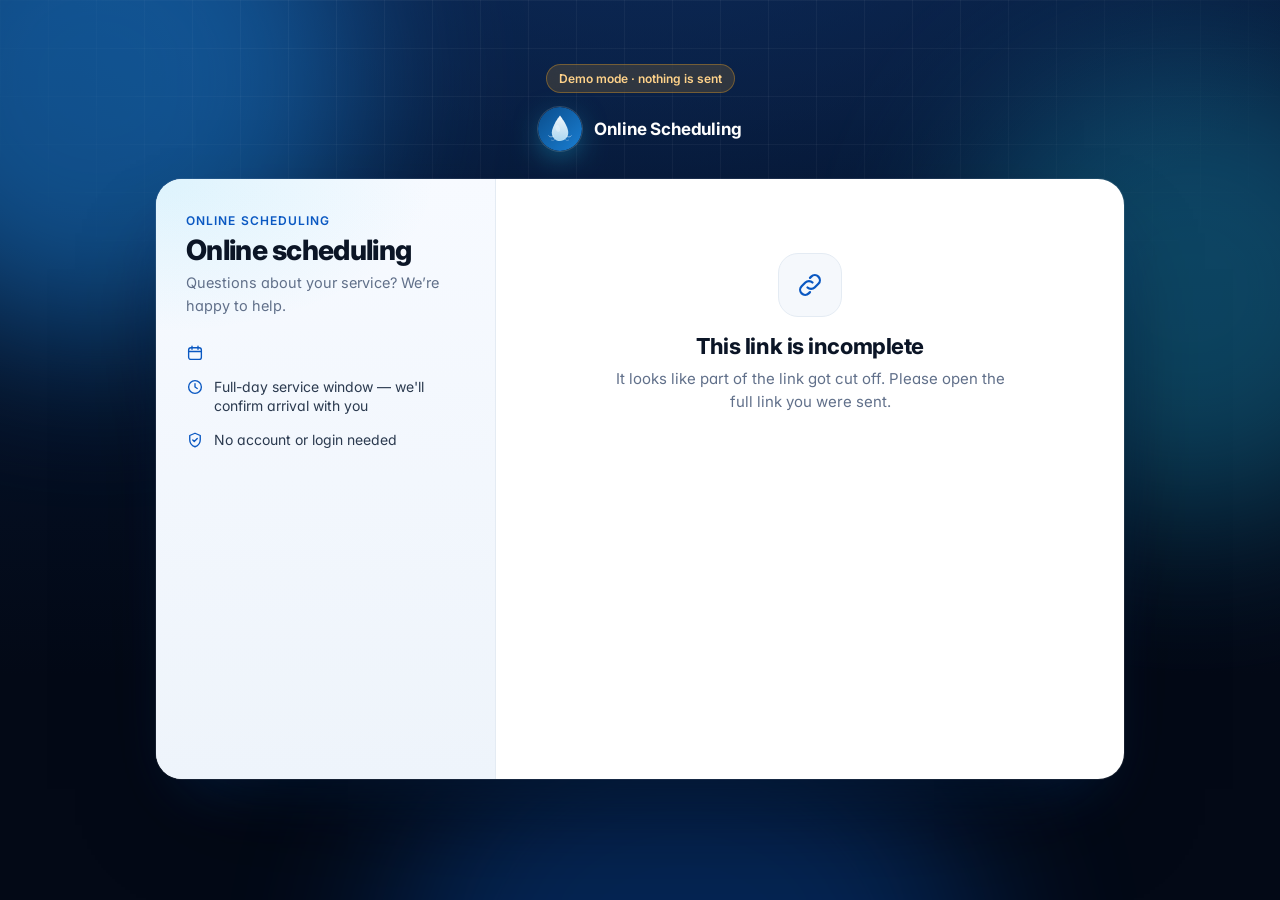
==== book/index.html @ 445a1184 "Add Scheduler + customer booking page (Calendly-style day picker) Owner app at /scheduler/: set work" ====
<!DOCTYPE html>
<html lang="en">
<head>
  <meta charset="UTF-8">
  <meta name="viewport" content="width=device-width, initial-scale=1.0, viewport-fit=cover">
  <meta name="theme-color" content="#071a3a">
  <meta name="robots" content="noindex, nofollow">
  <meta name="description" content="Pick the day that works best for your service.">
  <title>Book your service day</title>
  <link rel="icon" type="image/svg+xml" href="../icons/icon.svg">
  <link rel="apple-touch-icon" href="../icons/icon.svg">
  <link rel="preconnect" href="https://fonts.googleapis.com">
  <link rel="preconnect" href="https://fonts.gstatic.com" crossorigin>
  <link rel="stylesheet" href="https://fonts.googleapis.com/css2?family=Inter:wght@400;500;600;700;800&display=swap">
  <link rel="stylesheet" href="style.css">
</head>
<body>
  <div class="backdrop" aria-hidden="true">
    <div class="aurora a1"></div>
    <div class="aurora a2"></div>
    <div class="aurora a3"></div>
    <div class="grid-lines"></div>
  </div>

  <div class="shell">
    <div class="demo-pill" id="demoPill" hidden>Demo mode &middot; nothing is sent</div>
    <header class="brand">
      <img src="../icons/icon.svg" alt="" class="brand-logo" width="44" height="44">
      <div>
        <div class="brand-name" id="bizName">&nbsp;</div>
        <div class="brand-tag" id="bizTag">&nbsp;</div>
      </div>
    </header>

    <main class="card" id="card">
      <!-- Left: context + summary -->
      <aside class="side">
        <div class="side-top">
          <div class="eyebrow" id="greeting">Online scheduling</div>
          <h1 class="side-title" id="sideTitle">Pick your service day</h1>
          <p class="side-text" id="sideText">Choose any open day &mdash; no account, no time slots. We'll take it from there.</p>
          <div class="service-chip" id="serviceChip" hidden>
            <svg viewBox="0 0 24 24" aria-hidden="true"><path d="M12 3c3 4 6 7.2 6 10.5A6 6 0 0 1 6 13.5C6 10.2 9 7 12 3z"/></svg>
            <span id="serviceText"></span>
          </div>
        </div>

        <ul class="meta" id="meta">
          <li>
            <svg viewBox="0 0 24 24" aria-hidden="true"><rect x="3.5" y="5" width="17" height="15.5" rx="3"/><path d="M3.5 10h17M8 3v4M16 3v4"/></svg>
            <span id="windowText">&nbsp;</span>
          </li>
          <li class="meta-extra">
            <svg viewBox="0 0 24 24" aria-hidden="true"><circle cx="12" cy="12" r="8.5"/><path d="M12 7.5V12l3 2"/></svg>
            <span>Full-day service window &mdash; we'll confirm arrival with you</span>
          </li>
          <li class="meta-extra">
            <svg viewBox="0 0 24 24" aria-hidden="true"><path d="M12 3l7 3v5.5c0 4.4-3 8-7 9.5-4-1.5-7-5.1-7-9.5V6l7-3z"/><path d="M9 12l2 2 4-4"/></svg>
            <span>No account or login needed</span>
          </li>
        </ul>

        <div class="side-pick" id="sidePick" hidden>
          <div class="side-pick-label" id="sidePickLabel">Your day</div>
          <div class="side-pick-date" id="sidePickDate"></div>
        </div>

        <a class="side-call" id="sideCall" hidden>
          <svg viewBox="0 0 24 24" aria-hidden="true"><path d="M5 4h3.5l1.7 4.3-2.2 1.4a11 11 0 0 0 6.3 6.3l1.4-2.2L20 15.5V19a1.5 1.5 0 0 1-1.6 1.5A16.5 16.5 0 0 1 3.5 5.6 1.5 1.5 0 0 1 5 4z"/></svg>
          <span>Questions? <strong id="sideCallNum"></strong></span>
        </a>
      </aside>

      <!-- Right: steps -->
      <section class="main" aria-live="polite">

        <!-- Loading -->
        <div class="view" id="view-loading">
          <div class="sk sk-line w40"></div>
          <div class="sk sk-line w70 tall"></div>
          <div class="sk-grid" id="skGrid"></div>
        </div>

        <!-- Step 1: calendar -->
        <div class="view" id="view-calendar" hidden>
          <div class="view-head">
            <div class="eyebrow" id="calEyebrow">Step 1 of 2</div>
            <h2 id="calTitle">Choose your day</h2>
          </div>

          <div class="notice" id="calNotice" hidden></div>

          <div class="month-bar">
            <button class="icon-btn" id="prevMonth" aria-label="Previous month">
              <svg viewBox="0 0 24 24"><path d="M15 6l-6 6 6 6"/></svg>
            </button>
            <div class="month-label" id="monthLabel"></div>
            <button class="icon-btn" id="nextMonth" aria-label="Next month">
              <svg viewBox="0 0 24 24"><path d="M9 6l6 6-6 6"/></svg>
            </button>
          </div>

          <div class="dow" aria-hidden="true">
            <span>Sun</span><span>Mon</span><span>Tue</span><span>Wed</span><span>Thu</span><span>Fri</span><span>Sat</span>
          </div>
          <div class="days" id="days"></div>

          <div class="legend">
            <span><i class="lg lg-open"></i>Available</span>
            <span><i class="lg lg-na"></i>Unavailable</span>
            <span id="legendCurrent" hidden><i class="lg lg-current"></i>Your current day</span>
          </div>

          <div class="pick-bar" id="pickBar">
            <div class="pick-bar-text">
              <span class="pick-bar-label" id="pickBarLabel">Selected</span>
              <span class="pick-bar-date" id="pickBarDate">Tap an open day</span>
            </div>
            <button class="btn btn-primary" id="continueBtn" disabled>
              <span class="btn-text" id="continueText">Continue</span>
              <svg class="btn-arrow" viewBox="0 0 24 24" aria-hidden="true"><path d="M5 12h14M13 6l6 6-6 6"/></svg>
              <span class="spinner" aria-hidden="true"></span>
            </button>
          </div>
          <button class="text-btn keep-btn" id="keepBtn" hidden>Keep my current day</button>
        </div>

        <!-- Step 2: details -->
        <div class="view" id="view-details" hidden>
          <button class="back-btn" id="backBtn">
            <svg viewBox="0 0 24 24" aria-hidden="true"><path d="M15 6l-6 6 6 6"/></svg>
            Back
          </button>
          <div class="view-head">
            <div class="eyebrow">Step 2 of 2</div>
            <h2>Your details</h2>
          </div>

          <div class="picked">
            <div class="picked-tile">
              <span class="picked-mon" id="pickedMon"></span>
              <span class="picked-day" id="pickedDay"></span>
            </div>
            <div class="picked-text">
              <div class="picked-label">Service day</div>
              <div class="picked-date" id="pickedDate"></div>
            </div>
            <button class="text-btn" id="changePicked">Change</button>
          </div>

          <form id="detailsForm" novalidate autocomplete="on">
            <div class="field" id="nameField">
              <input id="fName" name="name" type="text" placeholder=" " autocomplete="name" maxlength="80" required>
              <label for="fName">Full name</label>
              <div class="field-error" id="nameError">Please enter your name.</div>
            </div>
            <div class="field">
              <input id="fPhone" name="tel" type="tel" placeholder=" " autocomplete="tel" inputmode="tel" maxlength="30">
              <label for="fPhone">Phone number</label>
              <span class="opt">Optional</span>
            </div>
            <div class="field">
              <input id="fAddress" name="street-address" type="text" placeholder=" " autocomplete="street-address" maxlength="200">
              <label for="fAddress">Service address</label>
              <span class="opt">Optional</span>
            </div>
            <button class="btn btn-primary btn-block" id="confirmBtn" type="submit">
              <span class="btn-text" id="confirmText">Confirm</span>
              <span class="spinner" aria-hidden="true"></span>
            </button>
            <p class="fine">Your details go only to <span class="biz-inline"></span> and are used just to confirm your service.</p>
          </form>
        </div>

        <!-- Done -->
        <div class="view" id="view-done" hidden>
          <div class="done-head">
            <div class="success-mark" aria-hidden="true">
              <svg viewBox="0 0 52 52"><circle class="sm-ring" cx="26" cy="26" r="24"/><path class="sm-check" d="M15 27l7.5 7.5L37.5 19"/></svg>
            </div>
            <h2 id="doneTitle">You're all set!</h2>
            <p class="done-sub" id="doneSub"></p>
          </div>

          <div class="ticket">
            <div class="ticket-tile">
              <span class="ticket-mon" id="ticketMon"></span>
              <span class="ticket-day" id="ticketDay"></span>
              <span class="ticket-wd" id="ticketWd"></span>
            </div>
            <div class="ticket-body">
              <div class="ticket-label">Service day</div>
              <div class="ticket-date" id="ticketDate"></div>
              <div class="ticket-who" id="ticketWho"></div>
            </div>
          </div>

          <div class="cal-actions">
            <a class="btn btn-ghost" id="gcalBtn" target="_blank" rel="noopener">
              <svg viewBox="0 0 24 24" aria-hidden="true"><rect x="3.5" y="5" width="17" height="15.5" rx="3"/><path d="M3.5 10h17M8 3v4M16 3v4"/></svg>
              Google Calendar
            </a>
            <button class="btn btn-ghost" id="icsBtn">
              <svg viewBox="0 0 24 24" aria-hidden="true"><path d="M12 4v11M7 10l5 5 5-5M5 20h14"/></svg>
              Apple / Outlook
            </button>
          </div>

          <div class="manage">
            <button class="btn btn-soft" id="changeBtn">Change day</button>
            <button class="btn btn-soft danger" id="cancelBtn">Cancel booking</button>
          </div>
          <p class="fine center">Plans change? Reopen this same link any time to move or cancel your day.</p>
        </div>

        <!-- Messages: expired, full, not found, error -->
        <div class="view" id="view-message" hidden>
          <div class="msg">
            <div class="msg-icon" id="msgIcon"></div>
            <h2 id="msgTitle"></h2>
            <p id="msgText"></p>
            <div class="msg-actions" id="msgActions"></div>
          </div>
        </div>
      </section>
    </main>

    <footer class="foot">
      <a class="foot-call" id="footCall" hidden></a>
      <span id="footName"></span>
    </footer>
  </div>

  <!-- Cancel confirmation -->
  <div class="modal" id="cancelModal" hidden>
    <div class="modal-scrim" data-close></div>
    <div class="modal-panel" role="dialog" aria-modal="true" aria-labelledby="cancelTitle">
      <h3 id="cancelTitle">Cancel your booking?</h3>
      <p id="cancelText"></p>
      <div class="modal-actions">
        <button class="btn btn-soft" data-close>Keep it</button>
        <button class="btn btn-danger" id="cancelConfirm">
          <span class="btn-text">Yes, cancel</span>
          <span class="spinner" aria-hidden="true"></span>
        </button>
      </div>
    </div>
  </div>

  <div class="toast" id="toast" role="status"></div>

  <script src="config.js"></script>
  <script src="api.js"></script>
  <script src="app.js"></script>
</body>
</html>
---- book/style.css ----
/* Splash — customer booking page */
*, *::before, *::after { box-sizing: border-box; }

:root {
  --bg-0: #030916;
  --bg-1: #071a3a;
  --brand: #0a58c2;
  --brand-2: #1a7fd4;
  --cyan: #22c3ee;
  --ink: #0b1526;
  --ink-2: #2b3a4f;
  --muted: #61708a;
  --faint: #b5c1cf;
  --line: #e4ebf3;
  --surface: #ffffff;
  --surface-2: #f5f8fc;
  --open: #ebf4ff;
  --open-hover: #d9eaff;
  --open-ink: #0a4fb0;
  --danger: #e5484d;
  --success: #10b981;
  --ease: cubic-bezier(.2, .8, .2, 1);
  --radius: 14px;
  --font: 'Inter', -apple-system, BlinkMacSystemFont, 'Segoe UI', Roboto, Helvetica, Arial, sans-serif;
}

html { -webkit-text-size-adjust: 100%; }
body {
  margin: 0;
  min-height: 100vh;
  min-height: 100dvh;
  font-family: var(--font);
  font-feature-settings: 'cv11', 'ss01';
  color: var(--ink);
  background: var(--bg-0);
  -webkit-font-smoothing: antialiased;
  -webkit-tap-highlight-color: transparent;
}
[hidden] { display: none !important; }
button { font: inherit; color: inherit; }

/* ---------- Background ---------- */
.backdrop {
  position: fixed; inset: 0; z-index: 0; overflow: hidden; pointer-events: none;
  background:
    radial-gradient(1100px 700px at 50% -20%, #0d2c5c 0%, transparent 70%),
    linear-gradient(180deg, var(--bg-1) 0%, var(--bg-0) 75%);
}
.aurora {
  position: absolute; border-radius: 50%; filter: blur(80px); opacity: .55;
  animation: drift 26s ease-in-out infinite alternate;
}
.a1 { width: 520px; height: 520px; left: -160px; top: -180px; background: #1a7fd4; }
.a2 { width: 460px; height: 460px; right: -140px; top: 60px; background: #22c3ee; opacity: .28; animation-duration: 32s; animation-delay: -8s; }
.a3 { width: 600px; height: 600px; left: 30%; bottom: -380px; background: #0a58c2; opacity: .35; animation-duration: 38s; }
@keyframes drift {
  0% { transform: translate3d(0, 0, 0) scale(1); }
  100% { transform: translate3d(60px, 40px, 0) scale(1.12); }
}
.grid-lines {
  position: absolute; inset: 0;
  background-image:
    linear-gradient(rgba(255, 255, 255, .045) 1px, transparent 1px),
    linear-gradient(90deg, rgba(255, 255, 255, .045) 1px, transparent 1px);
  background-size: 48px 48px;
  -webkit-mask-image: radial-gradient(ellipse 80% 60% at 50% 0%, #000 30%, transparent 75%);
  mask-image: radial-gradient(ellipse 80% 60% at 50% 0%, #000 30%, transparent 75%);
}

/* ---------- Layout ---------- */
.shell {
  position: relative; z-index: 1;
  max-width: 1000px; margin: 0 auto;
  padding: max(20px, env(safe-area-inset-top)) 16px max(28px, env(safe-area-inset-bottom));
}
.brand {
  display: flex; align-items: center; justify-content: center; gap: 12px;
  margin: 8px 0 22px; color: #fff; text-align: left;
  animation: rise .7s var(--ease) both;
}
.brand-logo {
  width: 44px; height: 44px; border-radius: 50%;
  box-shadow: 0 0 0 1px rgba(255, 255, 255, .15), 0 8px 30px -6px rgba(34, 195, 238, .6);
}
.brand-name { font-weight: 700; font-size: 17px; letter-spacing: -.01em; }
.brand-tag { font-size: 12.5px; color: rgba(255, 255, 255, .62); margin-top: 1px; }

.card {
  display: grid; grid-template-columns: minmax(0, 1fr);
  background: var(--surface);
  border-radius: 26px;
  overflow: hidden;
  box-shadow:
    0 0 0 1px rgba(255, 255, 255, .08),
    0 50px 100px -40px rgba(0, 0, 0, .8),
    0 30px 60px -30px rgba(10, 88, 194, .45);
  animation: rise .8s .05s var(--ease) both;
}
@keyframes rise {
  from { opacity: 0; transform: translateY(14px); }
  to { opacity: 1; transform: none; }
}

/* ---------- Side panel ---------- */
.side {
  position: relative;
  padding: 24px 22px 20px;
  background:
    radial-gradient(400px 220px at 0% 0%, rgba(34, 195, 238, .12), transparent 70%),
    linear-gradient(180deg, #f7faff 0%, #eef4fb 100%);
  border-bottom: 1px solid var(--line);
}
.eyebrow {
  font-size: 12px; font-weight: 600; letter-spacing: .09em; text-transform: uppercase;
  color: var(--brand);
}
.side-title {
  margin: 6px 0 6px; font-size: 25px; line-height: 1.15; font-weight: 800; letter-spacing: -.025em;
  text-wrap: balance;
}
.side-text { margin: 0; color: var(--muted); font-size: 14.5px; line-height: 1.55; }
.service-chip {
  display: inline-flex; align-items: center; gap: 7px;
  margin-top: 14px; padding: 7px 12px 7px 10px;
  background: #fff; border: 1px solid var(--line); border-radius: 999px;
  font-size: 13.5px; font-weight: 600; color: var(--ink-2);
  box-shadow: 0 1px 2px rgba(11, 21, 38, .04);
}
.service-chip svg { width: 15px; height: 15px; fill: var(--brand-2); }

.meta { list-style: none; margin: 16px 0 0; padding: 0; display: grid; gap: 10px; }
.meta li { display: flex; align-items: flex-start; gap: 10px; font-size: 14px; color: var(--ink-2); line-height: 1.4; }
.meta svg {
  flex: none; width: 18px; height: 18px; margin-top: 1px;
  fill: none; stroke: var(--brand); stroke-width: 1.8; stroke-linecap: round; stroke-linejoin: round;
}
.meta-extra { display: none !important; }

.side-pick {
  margin-top: 18px; padding: 14px 16px; border-radius: 16px;
  background: linear-gradient(135deg, #0a58c2, #1a7fd4 60%, #22c3ee);
  color: #fff;
  box-shadow: 0 16px 34px -18px rgba(10, 88, 194, .9);
  animation: pop .45s var(--ease) both;
}
.side-pick-label { font-size: 11.5px; letter-spacing: .09em; text-transform: uppercase; opacity: .8; font-weight: 600; }
.side-pick-date { font-size: 17px; font-weight: 700; margin-top: 2px; letter-spacing: -.01em; }
@keyframes pop {
  from { opacity: 0; transform: translateY(6px) scale(.98); }
  to { opacity: 1; transform: none; }
}

.side-call {
  display: none; align-items: center; gap: 10px;
  margin-top: 18px; color: var(--ink-2); font-size: 14px; text-decoration: none;
}
.side-call svg { width: 18px; height: 18px; fill: none; stroke: var(--brand); stroke-width: 1.8; stroke-linejoin: round; }
.side-call strong { color: var(--brand); font-weight: 600; }

/* ---------- Main ---------- */
.main { position: relative; min-width: 0; padding: 22px 18px 24px; min-height: 420px; }
.view { animation: viewIn .45s var(--ease) both; }
@keyframes viewIn {
  from { opacity: 0; transform: translateY(10px); }
  to { opacity: 1; transform: none; }
}
.view-head { margin-bottom: 14px; }
.view-head h2, .done-head h2, .msg h2 {
  margin: 4px 0 0; font-size: 22px; font-weight: 750; letter-spacing: -.02em;
}

.notice {
  display: flex; gap: 10px; align-items: flex-start;
  padding: 12px 14px; margin-bottom: 14px;
  border-radius: 12px; font-size: 14px; line-height: 1.45;
  background: #fff6e8; color: #7a4b00; border: 1px solid #fde3b5;
}

/* Month bar */
.month-bar { display: flex; align-items: center; justify-content: space-between; margin: 4px 0 10px; }
.month-label { font-size: 18px; font-weight: 700; letter-spacing: -.01em; }
.month-label span { color: var(--muted); font-weight: 500; margin-left: 6px; }
.icon-btn {
  width: 40px; height: 40px; border-radius: 12px;
  display: grid; place-items: center;
  border: 1px solid var(--line); background: #fff; cursor: pointer;
  transition: background .2s, border-color .2s, transform .2s var(--ease), opacity .2s;
}
.icon-btn svg { width: 18px; height: 18px; fill: none; stroke: var(--ink); stroke-width: 2; stroke-linecap: round; stroke-linejoin: round; }
.icon-btn:hover:not(:disabled) { background: var(--surface-2); border-color: #d3deea; }
.icon-btn:active:not(:disabled) { transform: scale(.94); }
.icon-btn:disabled { opacity: .3; cursor: default; }
.icon-btn.invisible { visibility: hidden; }

.dow {
  display: grid; grid-template-columns: repeat(7, minmax(0, 1fr)); gap: 6px;
  margin-bottom: 6px;
}
.dow span {
  text-align: center; font-size: 11px; font-weight: 600; letter-spacing: .08em;
  text-transform: uppercase; color: var(--muted); padding: 4px 0;
}

.days { display: grid; grid-template-columns: repeat(7, minmax(0, 1fr)); gap: 6px; }
.days.slide-next { animation: slideNext .38s var(--ease) both; }
.days.slide-prev { animation: slidePrev .38s var(--ease) both; }
@keyframes slideNext { from { opacity: 0; transform: translateX(18px); } to { opacity: 1; transform: none; } }
@keyframes slidePrev { from { opacity: 0; transform: translateX(-18px); } to { opacity: 1; transform: none; } }

.day {
  position: relative;
  aspect-ratio: 1 / 1; min-width: 0; min-height: 40px; padding: 0;
  display: grid; place-items: center;
  border-radius: 12px; border: 0;
  font-size: 15px; font-weight: 500;
  font-variant-numeric: tabular-nums;
  background: transparent; color: var(--faint);
  user-select: none;
}
.day.void { visibility: hidden; }
.day.open {
  cursor: pointer;
  background: var(--open); color: var(--open-ink); font-weight: 650;
  box-shadow: inset 0 0 0 1px rgba(10, 88, 194, .10);
  transition: transform .18s var(--ease), background .18s, box-shadow .2s, color .2s;
}
.day.open:hover { background: var(--open-hover); transform: translateY(-1px); box-shadow: inset 0 0 0 1px rgba(10, 88, 194, .22), 0 6px 14px -8px rgba(10, 88, 194, .5); }
.day.open:active { transform: scale(.95); }
.day.open:focus-visible { outline: none; box-shadow: 0 0 0 3px rgba(34, 195, 238, .55); }
.day.selected, .day.selected:hover {
  color: #fff; background: linear-gradient(135deg, #0a58c2 0%, #1a7fd4 55%, #22c3ee 100%);
  box-shadow: 0 10px 22px -10px rgba(10, 88, 194, .95), 0 0 0 3px rgba(34, 195, 238, .22);
  transform: translateY(-1px);
  animation: select .35s var(--ease);
}
@keyframes select { 0% { transform: scale(.88); } 60% { transform: scale(1.06); } 100% { transform: translateY(-1px); } }
.day.today::after {
  content: ''; position: absolute; bottom: 6px; left: 50%; width: 4px; height: 4px;
  margin-left: -2px; border-radius: 50%; background: currentColor; opacity: .7;
}
.day.current { box-shadow: inset 0 0 0 2px var(--cyan); }
.day.current::before {
  content: ''; position: absolute; top: 5px; right: 5px; width: 6px; height: 6px;
  border-radius: 50%; background: var(--cyan);
}

.legend {
  display: flex; flex-wrap: wrap; gap: 6px 16px; margin-top: 14px;
  font-size: 12.5px; color: var(--muted);
}
.legend span { display: inline-flex; align-items: center; gap: 6px; }
.lg { width: 12px; height: 12px; border-radius: 4px; display: inline-block; }
.lg-open { background: var(--open); box-shadow: inset 0 0 0 1px rgba(10, 88, 194, .25); }
.lg-na { background: #f1f4f8; }
.lg-current { box-shadow: inset 0 0 0 2px var(--cyan); }

/* Pick bar */
.pick-bar {
  position: sticky; bottom: max(12px, env(safe-area-inset-bottom)); z-index: 5;
  display: flex; align-items: center; justify-content: space-between; gap: 12px;
  margin-top: 18px; padding: 10px 10px 10px 16px;
  border-radius: 18px;
  background: rgba(255, 255, 255, .86);
  -webkit-backdrop-filter: saturate(1.6) blur(14px);
  backdrop-filter: saturate(1.6) blur(14px);
  border: 1px solid var(--line);
  box-shadow: 0 18px 40px -22px rgba(11, 21, 38, .45);
  transition: box-shadow .3s, border-color .3s;
}
.pick-bar.ready { border-color: rgba(10, 88, 194, .25); box-shadow: 0 22px 44px -22px rgba(10, 88, 194, .6); }
.pick-bar-text { display: flex; flex-direction: column; min-width: 0; flex: 1; }
.pick-bar .btn { flex: none; }
.pick-bar-label { font-size: 11px; letter-spacing: .08em; text-transform: uppercase; color: var(--muted); font-weight: 600; }
.pick-bar-date { font-size: 15px; font-weight: 700; white-space: nowrap; overflow: hidden; text-overflow: ellipsis; }
.pick-bar:not(.ready) .pick-bar-date { color: var(--faint); font-weight: 500; }
.keep-btn { display: block; margin: 12px auto 0; }

/* ---------- Buttons ---------- */
.btn {
  position: relative; overflow: hidden;
  display: inline-flex; align-items: center; justify-content: center; gap: 8px;
  height: 50px; padding: 0 20px; border-radius: var(--radius); border: 0;
  font-size: 15px; font-weight: 650; letter-spacing: -.005em;
  cursor: pointer; text-decoration: none; white-space: nowrap;
  transition: transform .18s var(--ease), box-shadow .25s, background .2s, opacity .2s, filter .2s;
}
.btn:active:not(:disabled) { transform: scale(.97); }
.btn svg { width: 18px; height: 18px; fill: none; stroke: currentColor; stroke-width: 2; stroke-linecap: round; stroke-linejoin: round; }
.btn-primary {
  color: #fff;
  background: linear-gradient(135deg, #0a58c2 0%, #1a7fd4 55%, #22c3ee 110%);
  box-shadow: 0 14px 28px -14px rgba(10, 88, 194, .9), inset 0 1px 0 rgba(255, 255, 255, .25);
}
.btn-primary::before {
  content: ''; position: absolute; top: 0; left: -60%; width: 40%; height: 100%;
  background: linear-gradient(100deg, transparent, rgba(255, 255, 255, .35), transparent);
  transform: skewX(-20deg); transition: left .7s var(--ease);
}
.btn-primary:hover:not(:disabled)::before { left: 130%; }
.btn-primary:hover:not(:disabled) { filter: brightness(1.06); box-shadow: 0 18px 34px -14px rgba(10, 88, 194, 1), inset 0 1px 0 rgba(255, 255, 255, .25); }
.btn-primary:disabled { background: #d7e0ea; color: #fff; box-shadow: none; cursor: default; }
.btn-arrow { transition: transform .25s var(--ease); }
.btn-primary:hover:not(:disabled) .btn-arrow { transform: translateX(3px); }
.btn-block { width: 100%; height: 54px; font-size: 16px; }
.btn-ghost { background: #fff; color: var(--ink); border: 1px solid var(--line); box-shadow: 0 1px 2px rgba(11, 21, 38, .05); }
.btn-ghost:hover { background: var(--surface-2); }
.btn-soft { background: var(--surface-2); color: var(--ink-2); border: 1px solid var(--line); }
.btn-soft:hover { background: #edf2f8; }
.btn-soft.danger { color: var(--danger); }
.btn-danger { background: var(--danger); color: #fff; box-shadow: 0 12px 24px -14px rgba(229, 72, 77, .9); }

.spinner {
  display: none; width: 18px; height: 18px; border-radius: 50%;
  border: 2px solid rgba(255, 255, 255, .45); border-top-color: #fff;
  animation: spin .7s linear infinite;
}
.btn.busy .spinner { display: inline-block; }
.btn.busy .btn-arrow { display: none; }
.btn.busy { pointer-events: none; }
@keyframes spin { to { transform: rotate(360deg); } }

.text-btn {
  background: none; border: 0; padding: 6px 4px; cursor: pointer;
  color: var(--brand); font-weight: 600; font-size: 14px;
}
.text-btn:hover { text-decoration: underline; text-underline-offset: 3px; }
.back-btn {
  display: inline-flex; align-items: center; gap: 4px;
  margin: -4px 0 8px -6px; padding: 6px 8px; border: 0; border-radius: 10px;
  background: none; color: var(--muted); font-size: 14px; font-weight: 600; cursor: pointer;
}
.back-btn:hover { background: var(--surface-2); color: var(--ink); }
.back-btn svg { width: 18px; height: 18px; fill: none; stroke: currentColor; stroke-width: 2; stroke-linecap: round; stroke-linejoin: round; }

/* ---------- Details ---------- */
.picked {
  display: flex; align-items: center; gap: 14px;
  padding: 12px 14px; margin-bottom: 18px;
  border-radius: 16px; background: var(--surface-2); border: 1px solid var(--line);
}
.picked-tile, .ticket-tile {
  flex: none; display: flex; flex-direction: column; align-items: center; justify-content: center;
  border-radius: 12px; background: #fff; overflow: hidden;
  box-shadow: 0 0 0 1px var(--line), 0 6px 16px -10px rgba(11, 21, 38, .35);
}
.picked-tile { width: 52px; height: 56px; }
.picked-mon, .ticket-mon {
  align-self: stretch; text-align: center; color: #fff; font-weight: 700; letter-spacing: .08em;
  background: linear-gradient(135deg, #0a58c2, #22c3ee);
}
.picked-mon { font-size: 10px; padding: 3px 0; }
.picked-day { font-size: 21px; font-weight: 800; line-height: 1.5; letter-spacing: -.02em; }
.picked-text { flex: 1; min-width: 0; }
.picked-label, .ticket-label { font-size: 11.5px; letter-spacing: .08em; text-transform: uppercase; color: var(--muted); font-weight: 600; }
.picked-date { font-size: 16px; font-weight: 700; letter-spacing: -.01em; }

.field { position: relative; margin-bottom: 14px; }
.field input {
  width: 100%; height: 58px; padding: 22px 16px 6px;
  font: inherit; font-size: 16px; color: var(--ink);
  border: 1px solid #d9e3ee; border-radius: var(--radius);
  background: #fbfdff; outline: none;
  transition: border-color .2s, box-shadow .2s, background .2s;
}
.field input:hover { border-color: #c7d5e4; }
.field input:focus { border-color: var(--brand-2); background: #fff; box-shadow: 0 0 0 4px rgba(26, 127, 212, .13); }
.field label {
  position: absolute; left: 17px; top: 19px;
  font-size: 16px; color: var(--muted); pointer-events: none;
  transform-origin: left top;
  transition: transform .2s var(--ease), color .2s;
}
.field input:focus + label,
.field input:not(:placeholder-shown) + label { transform: translateY(-10px) scale(.76); color: var(--brand); font-weight: 600; }
.field input:not(:focus):not(:placeholder-shown) + label { color: var(--muted); }
.opt {
  position: absolute; right: 14px; top: 20px;
  font-size: 12px; color: var(--faint); font-weight: 500; pointer-events: none;
}
.field-error { display: none; margin: 6px 2px 0; font-size: 13px; color: var(--danger); font-weight: 500; }
.field.invalid input { border-color: var(--danger); box-shadow: 0 0 0 4px rgba(229, 72, 77, .12); }
.field.invalid label { color: var(--danger) !important; }
.field.invalid .field-error { display: block; }
.field.shake { animation: shake .4s; }
@keyframes shake { 20%, 60% { transform: translateX(-5px); } 40%, 80% { transform: translateX(5px); } }

.fine { margin: 14px 2px 0; font-size: 12.5px; color: var(--muted); line-height: 1.5; }
.fine.center { text-align: center; }

/* ---------- Done ---------- */
.done-head { text-align: center; padding-top: 6px; }
.done-sub { margin: 6px auto 0; max-width: 380px; color: var(--muted); font-size: 14.5px; line-height: 1.55; }
.success-mark {
  width: 76px; height: 76px; margin: 0 auto 14px; border-radius: 50%;
  display: grid; place-items: center;
  background: radial-gradient(circle at 30% 30%, #ecfdf5, #d1fae5);
  box-shadow: 0 0 0 8px rgba(16, 185, 129, .08), 0 18px 40px -18px rgba(16, 185, 129, .8);
  animation: pop .5s var(--ease) both;
}
.success-mark svg { width: 52px; height: 52px; fill: none; stroke-linecap: round; stroke-linejoin: round; }
.sm-ring { stroke: var(--success); stroke-width: 2.5; stroke-dasharray: 151; stroke-dashoffset: 151; animation: draw .7s .1s var(--ease) forwards; opacity: .35; }
.sm-check { stroke: var(--success); stroke-width: 4; stroke-dasharray: 36; stroke-dashoffset: 36; animation: draw .45s .45s var(--ease) forwards; }
.view.quiet .sm-ring, .view.quiet .sm-check { animation-duration: 0s; animation-delay: 0s; }
@keyframes draw { to { stroke-dashoffset: 0; } }

.ticket {
  display: flex; align-items: center; gap: 16px;
  margin: 22px 0 14px; padding: 16px;
  border-radius: 18px;
  background: linear-gradient(180deg, #fbfdff, #f3f7fc);
  border: 1px solid var(--line);
}
.ticket-tile { width: 76px; height: 88px; }
.ticket-mon { font-size: 11px; padding: 4px 0; }
.ticket-day { font-size: 32px; font-weight: 800; letter-spacing: -.03em; line-height: 1.15; margin-top: 2px; }
.ticket-wd { font-size: 11px; font-weight: 600; color: var(--muted); text-transform: uppercase; letter-spacing: .06em; }
.ticket-body { min-width: 0; }
.ticket-date { font-size: 18px; font-weight: 750; letter-spacing: -.015em; margin-top: 2px; }
.ticket-who { font-size: 14px; color: var(--muted); margin-top: 2px; }

.cal-actions { display: grid; grid-template-columns: 1fr 1fr; gap: 10px; }
.cal-actions .btn { height: 46px; font-size: 14px; padding: 0 12px; }
.manage { display: grid; grid-template-columns: 1fr 1fr; gap: 10px; margin-top: 10px; padding-top: 14px; border-top: 1px dashed var(--line); }
.manage .btn { height: 46px; font-size: 14px; }

/* ---------- Messages ---------- */
.msg { text-align: center; padding: 40px 8px 20px; max-width: 420px; margin: 0 auto; }
.msg-icon {
  width: 64px; height: 64px; margin: 0 auto 16px; border-radius: 20px;
  display: grid; place-items: center;
  background: var(--surface-2); border: 1px solid var(--line);
}
.msg-icon svg { width: 30px; height: 30px; fill: none; stroke: var(--brand); stroke-width: 1.8; stroke-linecap: round; stroke-linejoin: round; }
.msg p { color: var(--muted); font-size: 15px; line-height: 1.55; margin: 8px 0 0; }
.msg-actions { display: flex; flex-wrap: wrap; justify-content: center; gap: 10px; margin-top: 22px; }

/* ---------- Skeleton ---------- */
.sk {
  border-radius: 10px;
  background: linear-gradient(90deg, #eef2f7 0%, #f7f9fc 40%, #eef2f7 80%);
  background-size: 300% 100%;
  animation: shimmer 1.3s ease-in-out infinite;
}
@keyframes shimmer { from { background-position: 100% 0; } to { background-position: -100% 0; } }
.sk-line { height: 12px; margin-bottom: 10px; }
.sk-line.tall { height: 22px; margin-bottom: 22px; }
.w40 { width: 40%; } .w70 { width: 70%; }
.sk-grid { display: grid; grid-template-columns: repeat(7, minmax(0, 1fr)); gap: 6px; }
.sk-day { aspect-ratio: 1 / 1; border-radius: 12px; }

/* ---------- Modal ---------- */
.modal { position: fixed; inset: 0; z-index: 50; display: flex; align-items: flex-end; justify-content: center; }
.modal-scrim {
  position: absolute; inset: 0; background: rgba(3, 9, 22, .55);
  -webkit-backdrop-filter: blur(4px); backdrop-filter: blur(4px);
  animation: fade .25s both;
}
.modal-panel {
  position: relative; width: 100%; max-width: 440px;
  margin: 0 12px max(12px, env(safe-area-inset-bottom));
  padding: 22px; border-radius: 22px; background: #fff;
  box-shadow: 0 40px 80px -30px rgba(0, 0, 0, .7);
  animation: sheetIn .38s var(--ease) both;
}
.modal-panel h3 { margin: 0; font-size: 19px; letter-spacing: -.015em; }
.modal-panel p { margin: 8px 0 0; color: var(--muted); font-size: 14.5px; line-height: 1.55; }
.modal-actions { display: grid; grid-template-columns: 1fr 1fr; gap: 10px; margin-top: 20px; }
@keyframes fade { from { opacity: 0; } }
@keyframes sheetIn { from { opacity: 0; transform: translateY(30px); } }

/* ---------- Toast / demo ---------- */
.toast {
  position: fixed; left: 50%; top: max(16px, env(safe-area-inset-top)); z-index: 60;
  max-width: calc(100vw - 32px);
  padding: 12px 18px; border-radius: 14px;
  background: rgba(11, 21, 38, .94); color: #fff; font-size: 14px; font-weight: 500;
  box-shadow: 0 18px 40px -16px rgba(0, 0, 0, .6);
  transform: translate(-50%, -16px); opacity: 0; pointer-events: none;
  transition: opacity .3s, transform .35s var(--ease);
}
.toast.show { opacity: 1; transform: translate(-50%, 0); }
.demo-pill {
  display: table; margin: 0 auto 14px;
  padding: 6px 12px; border-radius: 999px;
  background: rgba(245, 165, 36, .16); color: #ffd28a; border: 1px solid rgba(245, 165, 36, .35);
  font-size: 12px; font-weight: 600;
  -webkit-backdrop-filter: blur(8px); backdrop-filter: blur(8px);
}

.foot { text-align: center; margin-top: 22px; font-size: 12.5px; color: rgba(255, 255, 255, .42); line-height: 1.8; }
.foot a { color: rgba(255, 255, 255, .75); text-decoration: none; font-weight: 600; }
.foot-call { display: block; }

/* Phones: once booked (or on a message), the side panel steps aside. */
@media (max-width: 879px) {
  .side-pick { display: none !important; }
  .card.focus .side { display: none; }
}

/* ---------- Larger screens ---------- */
@media (min-width: 560px) {
  .shell { padding-top: 40px; }
  .main { padding: 28px 30px 30px; }
  .side { padding: 28px 30px 24px; }
  .day { font-size: 15.5px; border-radius: 14px; }
  .dow, .days { gap: 8px; }
}

@media (min-width: 880px) {
  .shell { padding-top: 64px; }
  .brand { margin-bottom: 28px; }
  .card { grid-template-columns: 340px minmax(0, 1fr); min-height: 600px; }
  .side {
    display: flex; flex-direction: column;
    padding: 34px 30px; border-bottom: 0; border-right: 1px solid var(--line);
  }
  .side-title { font-size: 28px; }
  .meta { margin-top: 26px; gap: 14px; }
  .meta-extra { display: flex !important; }
  .side-call { display: flex; margin-top: auto; padding-top: 24px; }
  .foot-call { display: none; }
  .side-pick { margin-top: 24px; }
  .main { padding: 34px 36px; }
  .pick-bar { position: static; box-shadow: none; background: var(--surface-2); }
  .pick-bar.ready { box-shadow: none; }
  .modal { align-items: center; }
  .modal-panel { margin: 0 16px; }
}

@media (prefers-reduced-motion: reduce) {
  *, *::before, *::after { animation-duration: .001ms !important; animation-delay: 0s !important; transition-duration: .001ms !important; }
}
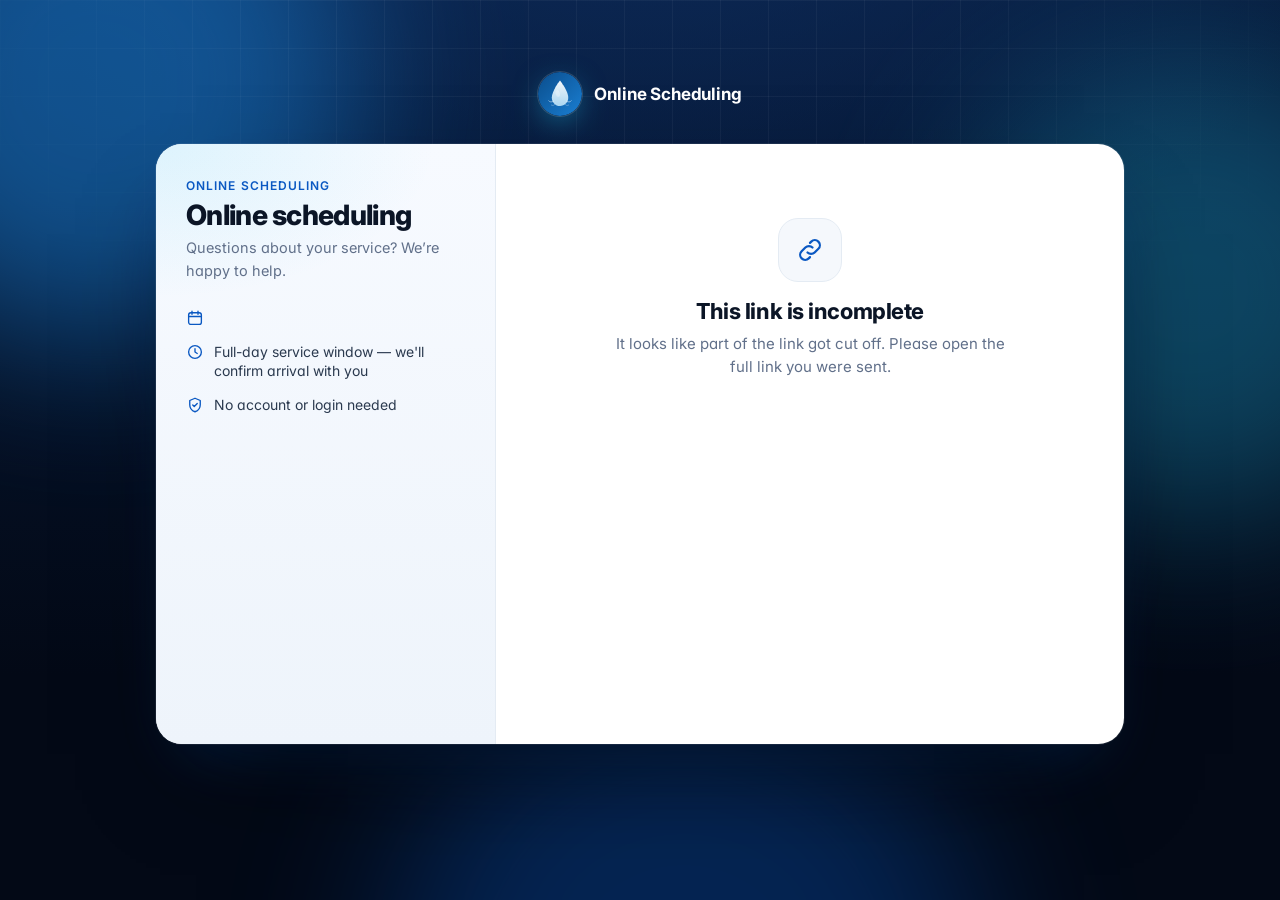
==== commit 0a8e6bfd: "Retire the old tools and wipe what they saved on devices The Quote Builder, Content Creator, Wash Wi" ====
--- a/book/index.html
+++ b/book/index.html
@@ -7,8 +7,8 @@
   <meta name="robots" content="noindex, nofollow">
   <meta name="description" content="Pick the day that works best for your service.">
   <title>Book your service day</title>
-  <link rel="icon" type="image/svg+xml" href="../icons/icon.svg">
-  <link rel="apple-touch-icon" href="../icons/icon.svg">
+  <link rel="icon" type="image/svg+xml" href="logo.svg">
+  <link rel="apple-touch-icon" href="logo.svg">
   <link rel="preconnect" href="https://fonts.googleapis.com">
   <link rel="preconnect" href="https://fonts.gstatic.com" crossorigin>
   <link rel="stylesheet" href="https://fonts.googleapis.com/css2?family=Inter:wght@400;500;600;700;800&display=swap">
@@ -25,7 +25,7 @@
   <div class="shell">
     <div class="demo-pill" id="demoPill" hidden>Demo mode &middot; nothing is sent</div>
     <header class="brand">
-      <img src="../icons/icon.svg" alt="" class="brand-logo" width="44" height="44">
+      <img src="logo.svg" alt="" class="brand-logo" width="44" height="44">
       <div>
         <div class="brand-name" id="bizName">&nbsp;</div>
         <div class="brand-tag" id="bizTag">&nbsp;</div>
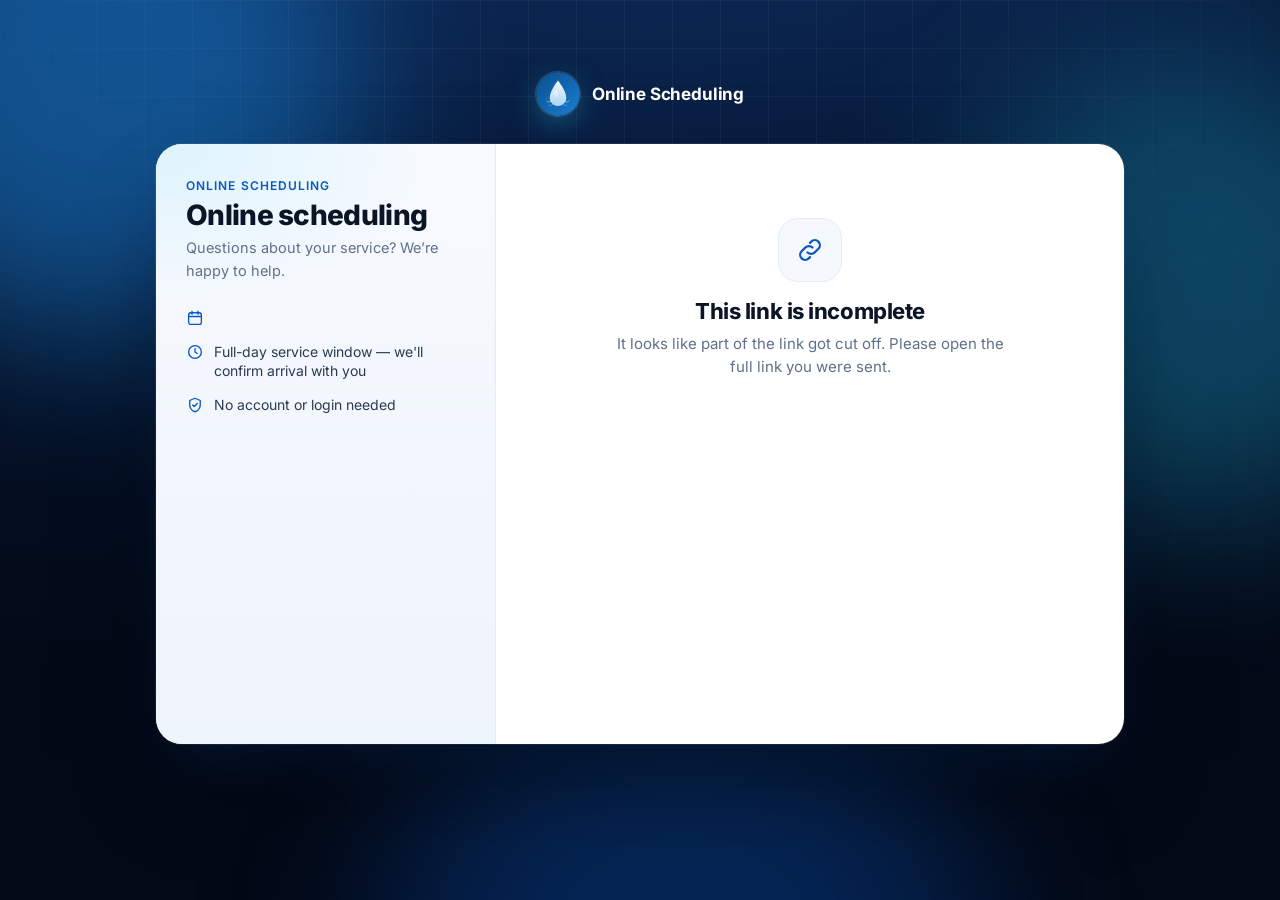
==== commit ebac6edc: "Keep customer details out of push alerts, old links, and third parties - Push alerts only say what h" ====
--- a/book/index.html
+++ b/book/index.html
@@ -5,13 +5,13 @@
   <meta name="viewport" content="width=device-width, initial-scale=1.0, viewport-fit=cover">
   <meta name="theme-color" content="#071a3a">
   <meta name="robots" content="noindex, nofollow">
+  <meta name="referrer" content="no-referrer">
   <meta name="description" content="Pick the day that works best for your service.">
   <title>Book your service day</title>
   <link rel="icon" type="image/svg+xml" href="logo.svg">
   <link rel="apple-touch-icon" href="logo.svg">
-  <link rel="preconnect" href="https://fonts.googleapis.com">
-  <link rel="preconnect" href="https://fonts.gstatic.com" crossorigin>
-  <link rel="stylesheet" href="https://fonts.googleapis.com/css2?family=Inter:wght@400;500;600;700;800&display=swap">
+  <link rel="preload" href="../fonts/inter-latin.woff2" as="font" type="font/woff2" crossorigin>
+  <link rel="stylesheet" href="../fonts/inter.css">
   <link rel="stylesheet" href="style.css">
 </head>
 <body>
--- a/fonts/inter.css
+++ b/fonts/inter.css
@@ -0,0 +1,21 @@
+/* Inter 4 (variable, weights 100-900) by The Inter Project Authors, licensed
+   under the SIL Open Font License 1.1 (OFL.txt). Served from this site instead
+   of Google Fonts, so no third party sees who opens the pages. */
+@font-face {
+  font-family: 'Inter';
+  font-style: normal;
+  font-display: swap;
+  font-weight: 100 900;
+  src: url(inter-latin-ext.woff2) format('woff2');
+  unicode-range: U+0100-02BA, U+02BD-02C5, U+02C7-02CC, U+02CE-02D7, U+02DD-02FF, U+0304, U+0308, U+0329, U+1D00-1DBF,
+    U+1E00-1E9F, U+1EF2-1EFF, U+2020, U+20A0-20AB, U+20AD-20C0, U+2113, U+2C60-2C7F, U+A720-A7FF;
+}
+@font-face {
+  font-family: 'Inter';
+  font-style: normal;
+  font-display: swap;
+  font-weight: 100 900;
+  src: url(inter-latin.woff2) format('woff2');
+  unicode-range: U+0000-00FF, U+0131, U+0152-0153, U+02BB-02BC, U+02C6, U+02DA, U+02DC, U+0304, U+0308, U+0329,
+    U+2000-206F, U+20AC, U+2122, U+2191, U+2193, U+2212, U+2215, U+FEFF, U+FFFD;
+}
--- a/book/style.css
+++ b/book/style.css
@@ -90,6 +90,7 @@
   background: var(--surface);
   border-radius: 26px;
   overflow: hidden;
+  overflow: clip; /* clips the corners without trapping the sticky pick bar */
   box-shadow:
     0 0 0 1px rgba(255, 255, 255, .08),
     0 50px 100px -40px rgba(0, 0, 0, .8),
@@ -285,7 +286,7 @@
   transition: transform .18s var(--ease), box-shadow .25s, background .2s, opacity .2s, filter .2s;
 }
 .btn:active:not(:disabled) { transform: scale(.97); }
-.btn svg { width: 18px; height: 18px; fill: none; stroke: currentColor; stroke-width: 2; stroke-linecap: round; stroke-linejoin: round; }
+.btn svg { flex: none; width: 18px; height: 18px; fill: none; stroke: currentColor; stroke-width: 2; stroke-linecap: round; stroke-linejoin: round; }
 .btn-primary {
   color: #fff;
   background: linear-gradient(135deg, #0a58c2 0%, #1a7fd4 55%, #22c3ee 110%);
@@ -471,7 +472,7 @@
 /* ---------- Toast / demo ---------- */
 .toast {
   position: fixed; left: 50%; top: max(16px, env(safe-area-inset-top)); z-index: 60;
-  max-width: calc(100vw - 32px);
+  width: max-content; max-width: calc(100vw - 32px);
   padding: 12px 18px; border-radius: 14px;
   background: rgba(11, 21, 38, .94); color: #fff; font-size: 14px; font-weight: 500;
   box-shadow: 0 18px 40px -16px rgba(0, 0, 0, .6);
@@ -495,6 +496,11 @@
 @media (max-width: 879px) {
   .side-pick { display: none !important; }
   .card.focus .side { display: none; }
+}
+
+/* ---------- Small phones ---------- */
+@media (max-width: 379px) {
+  .cal-actions, .manage { grid-template-columns: 1fr; }
 }
 
 /* ---------- Larger screens ---------- */
